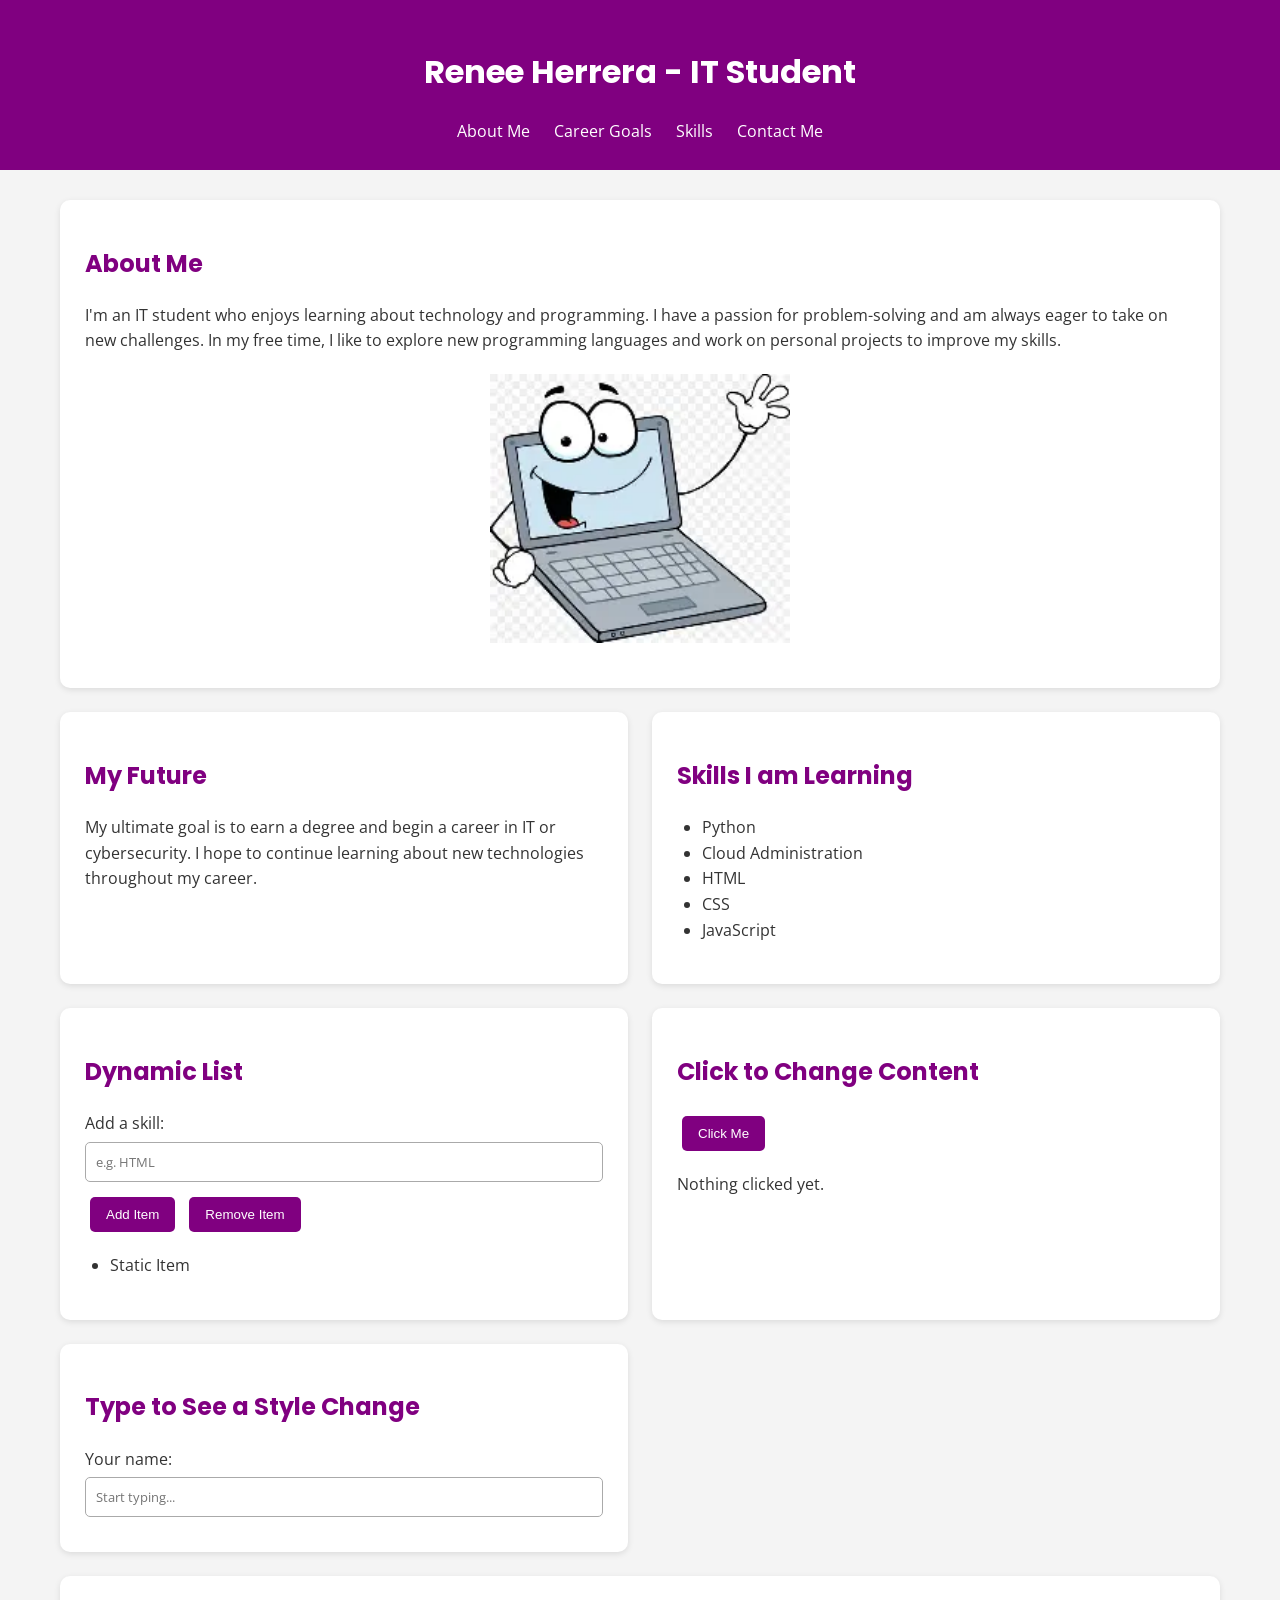
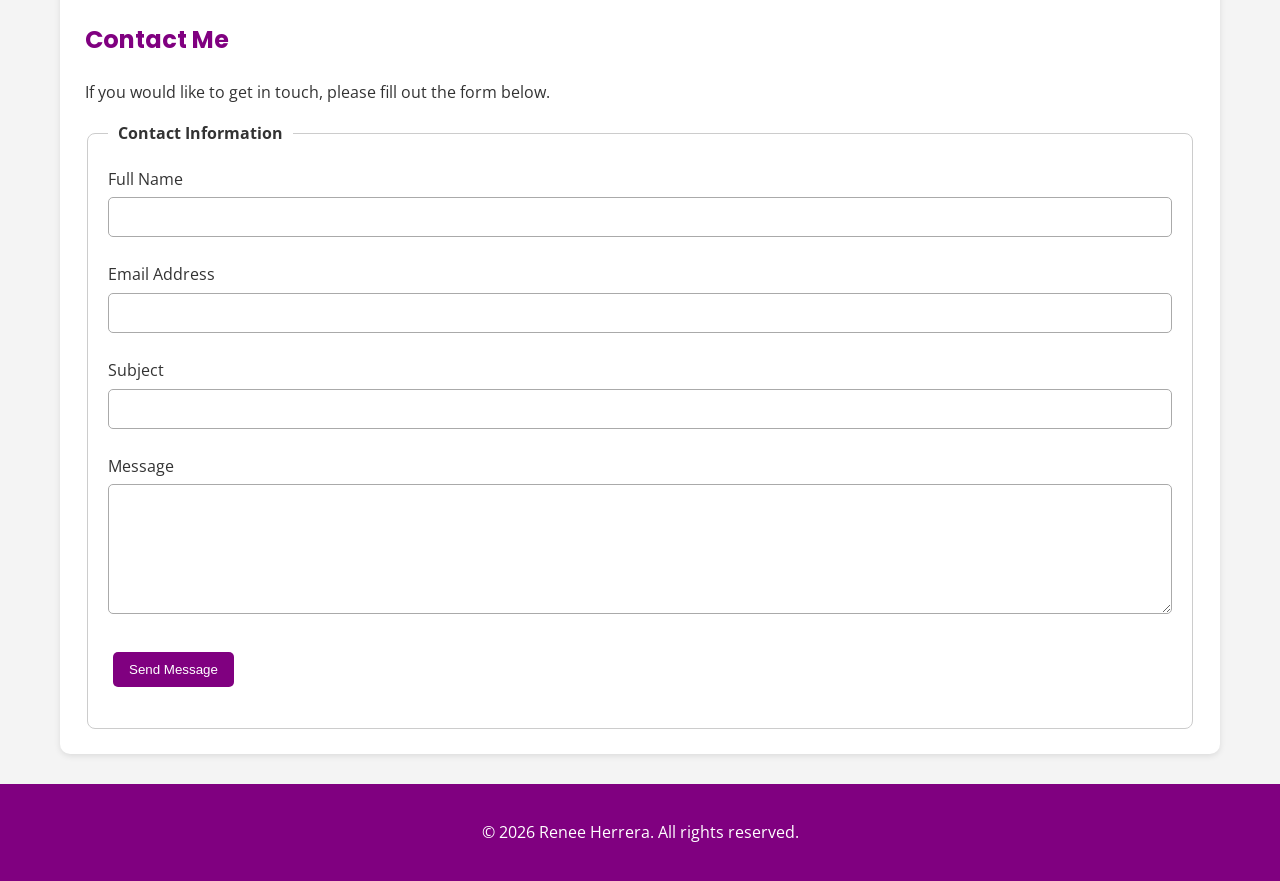
==== index.html @ c719681a "Refactor HTML structure: update section IDs, enhance content organization, and improve accessibility" ====
<!DOCTYPE html>
<html lang="en">

<head>
    <meta charset="UTF-8">
    <meta name="viewport" content="width=device-width, initial-scale=1.0">

    <title>Renee Herrera - IT Student</title>

    
    <link rel="preconnect" href="https://fonts.googleapis.com">
    <link rel="preconnect" href="https://fonts.gstatic.com" crossorigin>
    <link href="https://fonts.googleapis.com/css2?family=Poppins:wght@400;600&family=Open+Sans:wght@400;500&display=swap" rel="stylesheet">

    <!-- CSS -->
    <link rel="stylesheet" href="style.css">
</head>

<body>

    <!-- Header -->
    <header>
        <h1>Renee Herrera - IT Student</h1>

        <nav>
            <ul>
                <li><a href="#about">About Me</a></li>
                <li><a href="#future">Career Goals</a></li>
                <li><a href="#skills">Skills</a></li>
                <li><a href="#contact">Contact Me</a></li>
            </ul>
        </nav>
    </header>


    <!-- Main Content -->
    <main>

        <!-- About Me -->
        <section id="about" class="full-width">
            <h2>About Me</h2>

            <p>
                I'm an IT student who enjoys learning about technology and programming.
                I have a passion for problem-solving and am always eager to take on new
                challenges. In my free time, I like to explore new programming languages
                and work on personal projects to improve my skills.
            </p>

            <img
                src="computer.webp"
                alt="Cartoon computer waving"
                width="300"
                height="200">
        </section>


        <!-- Future / Career Goals -->
        <section id="future">
            <h2>My Future</h2>

            <p>
                My ultimate goal is to earn a degree and begin a career in IT or
                cybersecurity. I hope to continue learning about new technologies
                throughout my career.
            </p>
        </section>


        <!-- Skills -->
        <section id="skills">
            <h2>Skills I am Learning</h2>

            <ul>
                <li>Python</li>
                <li>Cloud Administration</li>
                <li>HTML</li>
                <li>CSS</li>
                <li>JavaScript</li>
            </ul>
        </section>


        <!-- Dynamic List -->
        <section id="dynamic-list">
            <h2>Dynamic List</h2>

            <label for="item-input">Add a skill:</label>

            <input
                type="text"
                id="item-input"
                placeholder="e.g. HTML">

            <button type="button" id="add-item-button">
                Add Item
            </button>

            <button type="button" id="remove-item-button">
                Remove Item
            </button>

            <ul id="item-list">
                <li>Static Item</li>
            </ul>
        </section>


        <!-- Change Content -->
        <section id="interactive-content">
            <h2>Click to Change Content</h2>

            <button type="button" id="click-button">
                Click Me
            </button>

            <p id="message">
                Nothing clicked yet.
            </p>
        </section>


        <!-- Style Change -->
        <section id="style-change">
            <h2>Type to See a Style Change</h2>

            <label for="name-input">Your name:</label>

            <input
                type="text"
                id="name-input"
                placeholder="Start typing...">
        </section>


        <!-- Contact Form -->
        <section id="contact" class="full-width">
            <h2>Contact Me</h2>

            <p>
                If you would like to get in touch, please fill out the form below.
            </p>

            <form id="contact-form" novalidate>

                <fieldset>
                    <legend>Contact Information</legend>

                    <!-- Full Name -->
                    <div class="form-group">
                        <label for="contact-name">
                            Full Name
                        </label>

                        <input
                            type="text"
                            id="contact-name"
                            name="name"
                            autocomplete="name"
                            required
                            aria-describedby="contact-name-error">

                        <p
                            id="contact-name-error"
                            class="error-message">
                        </p>
                    </div>


                    <!-- Email -->
                    <div class="form-group">
                        <label for="contact-email">
                            Email Address
                        </label>

                        <input
                            type="email"
                            id="contact-email"
                            name="email"
                            autocomplete="email"
                            required
                            aria-describedby="contact-email-error">

                        <p
                            id="contact-email-error"
                            class="error-message">
                        </p>
                    </div>


                    <!-- Subject -->
                    <div class="form-group">
                        <label for="subject">
                            Subject
                        </label>

                        <input
                            type="text"
                            id="subject"
                            name="subject"
                            required
                            aria-describedby="subject-error">

                        <p
                            id="subject-error"
                            class="error-message">
                        </p>
                    </div>


                    <!-- Message -->
                    <div class="form-group">
                        <label for="contact-message">
                            Message
                        </label>

                        <textarea
                            id="contact-message"
                            name="message"
                            rows="6"
                            required
                            aria-describedby="contact-message-error"></textarea>

                        <p
                            id="contact-message-error"
                            class="error-message">
                        </p>
                    </div>


                    <!-- Submit -->
                    <button type="submit">
                        Send Message
                    </button>

                    <p
                        id="success-message"
                        class="success-message">
                    </p>

                </fieldset>

            </form>
        </section>
    </main>


    <!-- Footer -->
    <footer>
        <p>
            &copy; 2026 Renee Herrera. All rights reserved.
        </p>
    </footer>


    <!-- JavaScript -->
    <script src="script.js"></script>

</body>
</html>
---- style.css ----
* {
    box-sizing: border-box;
}

body {
    font-family: "Open Sans", Arial, sans-serif;
    background-color: #f4f4f4;
    color: #333;
    margin: 0;
    line-height: 1.6;
}


/* Header */
header {
    background-color: purple;
    color: white;
    padding: 25px;
    text-align: center;
}

header h1 {
    font-family: "Poppins", Arial, sans-serif;
}

nav ul {
    list-style: none;
    padding: 0;
    margin: 0;
}

nav li {
    display: inline-block;
    margin: 0 10px;
}

nav a {
    color: white;
    text-decoration: none;
}

nav a:hover {
    text-decoration: underline;
}


/* TWO-COLUMN LAYOUT */
main {
    display: grid;
    grid-template-columns: 1fr 1fr;
    gap: 24px;
    max-width: 1200px;
    margin: 30px auto;
    padding: 0 20px;
}


/* Sections */
section {
    background-color: white;
    padding: 25px;
    border-radius: 10px;
    box-shadow: 0 2px 6px rgba(0, 0, 0, 0.1);
}

section h2 {
    font-family: "Poppins", Arial, sans-serif;
    color: purple;
}


/* Sections that should use the entire width */
.full-width {
    grid-column: 1 / -1;
}


/* About image */
#about img {
    display: block;
    max-width: 100%;
    height: auto;
    margin: 20px auto;
}


/* Lists */
section ul {
    padding-left: 25px;
}


/* Buttons */
button {
    background-color: purple;
    color: white;
    border: none;
    padding: 10px 16px;
    margin: 5px;
    border-radius: 5px;
    cursor: pointer;
}

button:hover {
    opacity: 0.8;
}


/* Inputs */
input,
textarea {
    width: 100%;
    padding: 10px;
    margin-top: 5px;
    margin-bottom: 10px;
    border: 1px solid #aaa;
    border-radius: 5px;
    font-family: "Open Sans", Arial, sans-serif;
}


/* Dynamic list */
#item-list li {
    margin: 8px 0;
}


/* Contact form */
fieldset {
    border: 1px solid #ccc;
    border-radius: 8px;
    padding: 20px;
}

legend {
    font-weight: bold;
    padding: 0 10px;
}

.form-group {
    margin-bottom: 15px;
}


/* Error messages */
.error-message {
    color: red;
    font-size: 0.9rem;
    margin: 5px 0;
}


/* Success message */
.success-message {
    color: green;
    font-weight: bold;
}



/* Footer */
footer {
    background-color: purple;
    color: white;
    text-align: center;
    padding: 20px;
    margin-top: 30px;
}


/* TABLET AND PHONE */
@media (max-width: 768px) {
    main {
        grid-template-columns: 1fr;
    }

    .full-width {
        grid-column: auto;
    }

    nav li {
        display: block;
        margin: 8px 0;
    }
}


/* SMALL PHONE */
@media (max-width: 480px) {
    main {
        padding: 0 10px;
        gap: 15px;
    }

    section {
        padding: 18px;
    }

    header {
        padding: 20px 10px;
    }

    
}.valid-input1 {
    border-color: #05b546;
    background-color: #3cda6c;
}
.valid-input2 {
  border-color: #2137b6;
  background-color: #2137b6;
}

.valid-input3 {
  border-color: #c55b15;
  background-color: #c55b15;
}
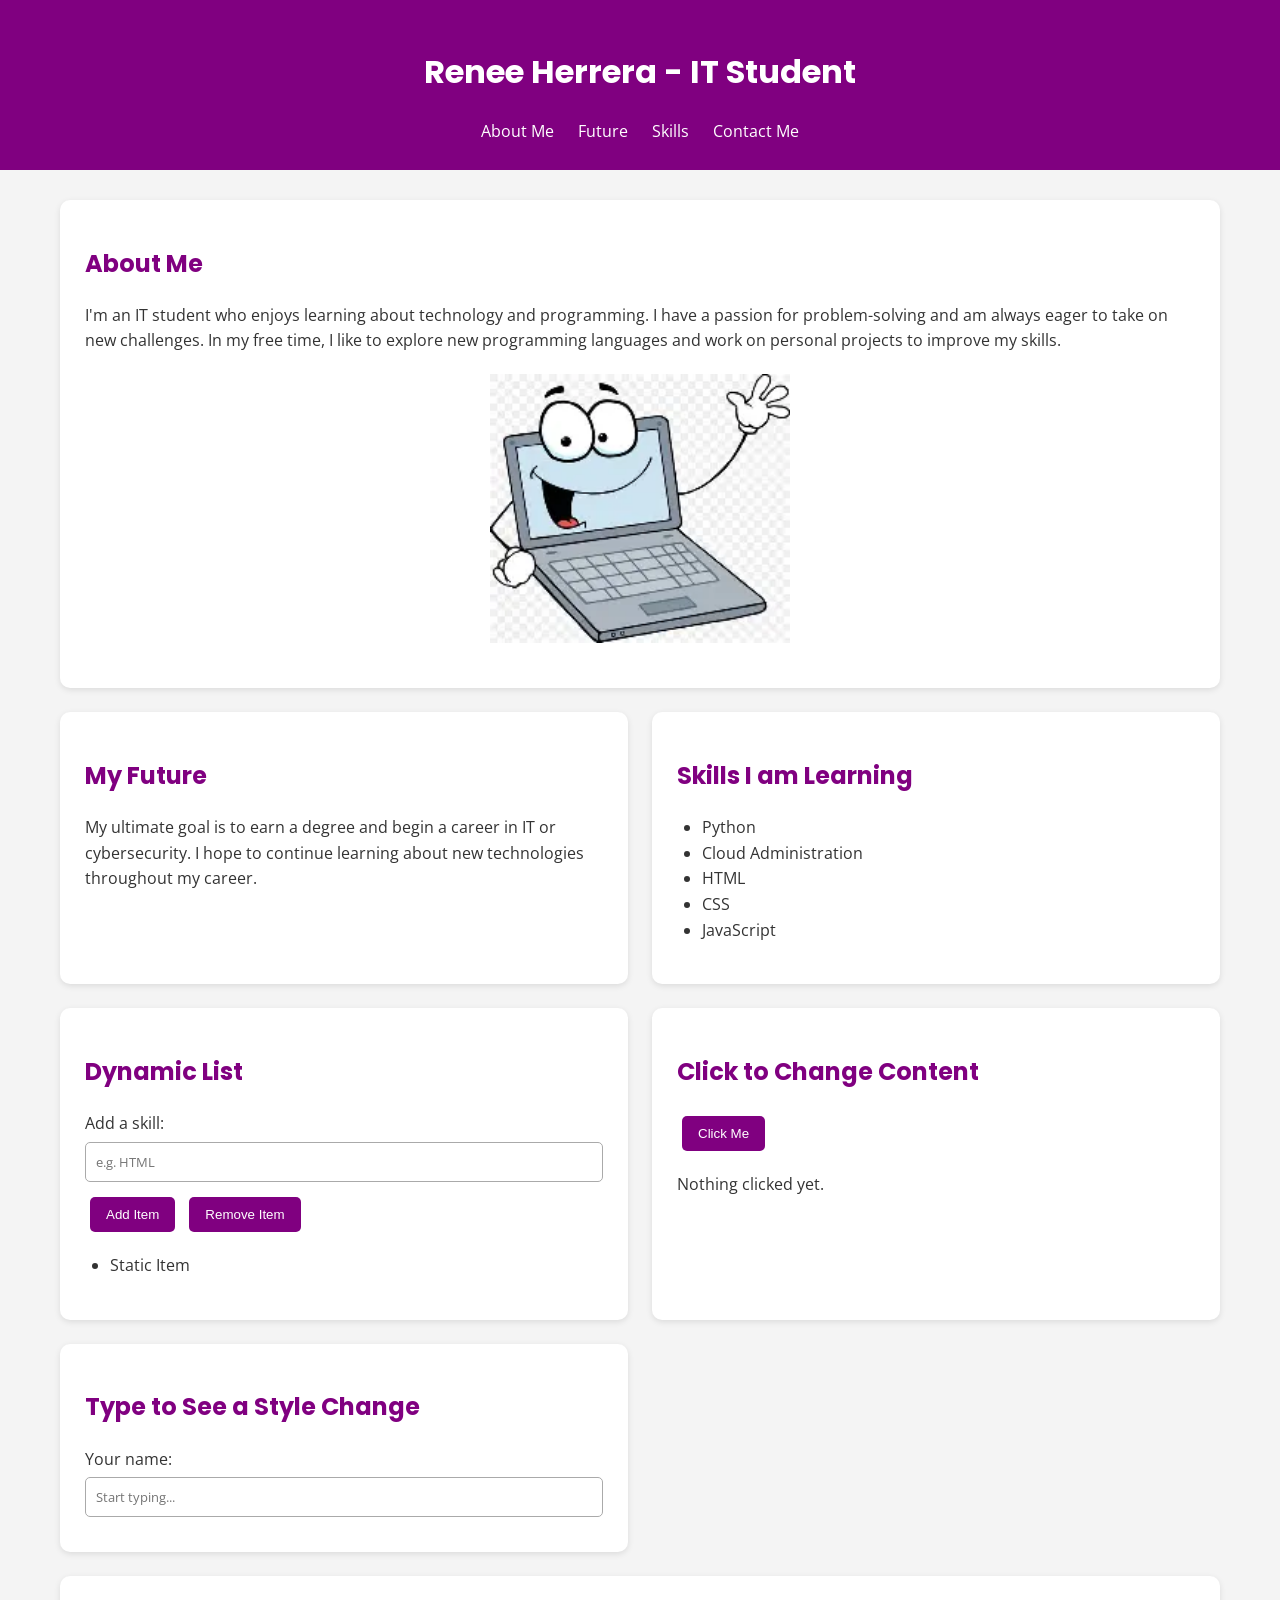
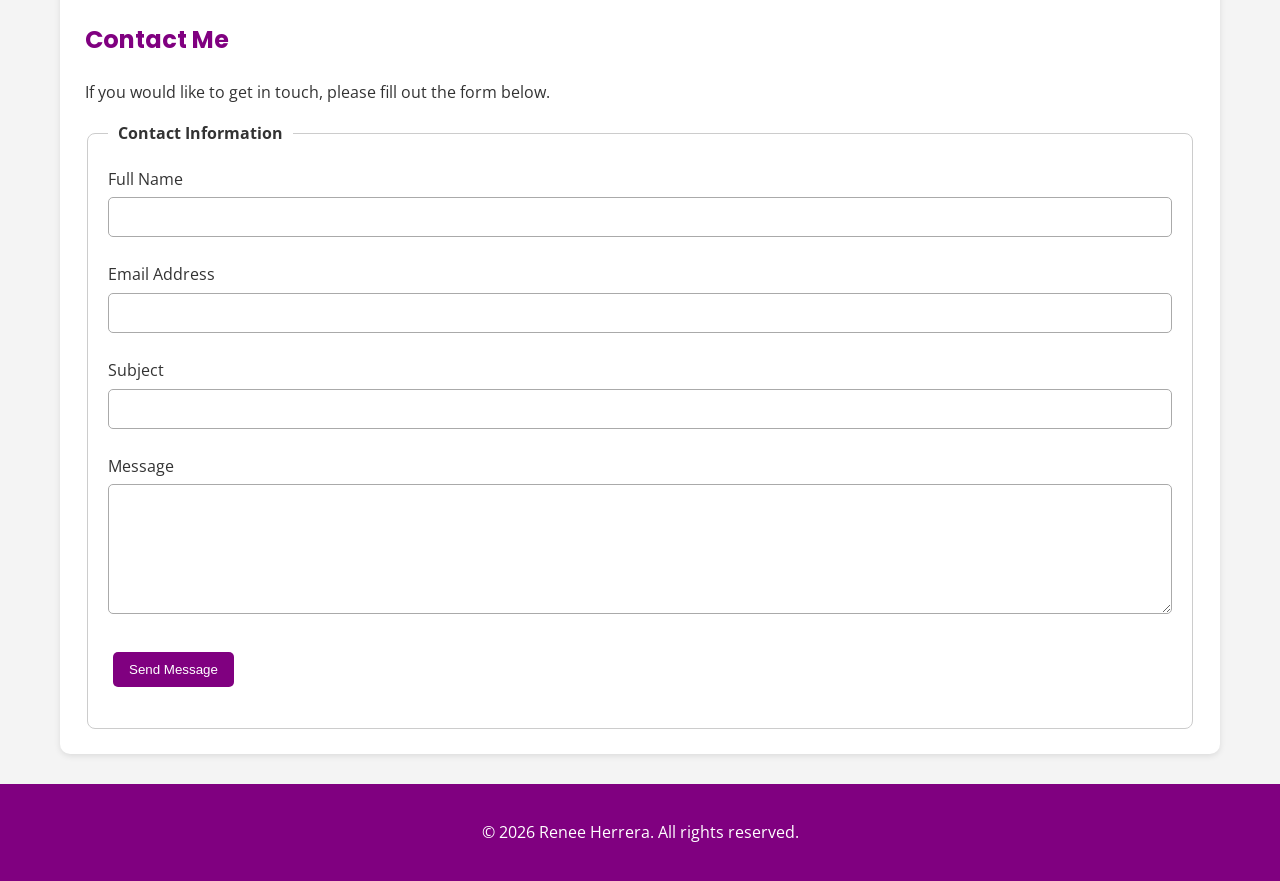
==== commit 46294fff: "Refactor navigation and section comments: update 'Career Goals' to 'Future' for consistency" ====
--- a/index.html
+++ b/index.html
@@ -25,7 +25,7 @@
         <nav>
             <ul>
                 <li><a href="#about">About Me</a></li>
-                <li><a href="#future">Career Goals</a></li>
+                <li><a href="#future">Future</a></li>
                 <li><a href="#skills">Skills</a></li>
                 <li><a href="#contact">Contact Me</a></li>
             </ul>
@@ -55,7 +55,7 @@
         </section>
 
 
-        <!-- Future / Career Goals -->
+        <!-- Future  -->
         <section id="future">
             <h2>My Future</h2>
 
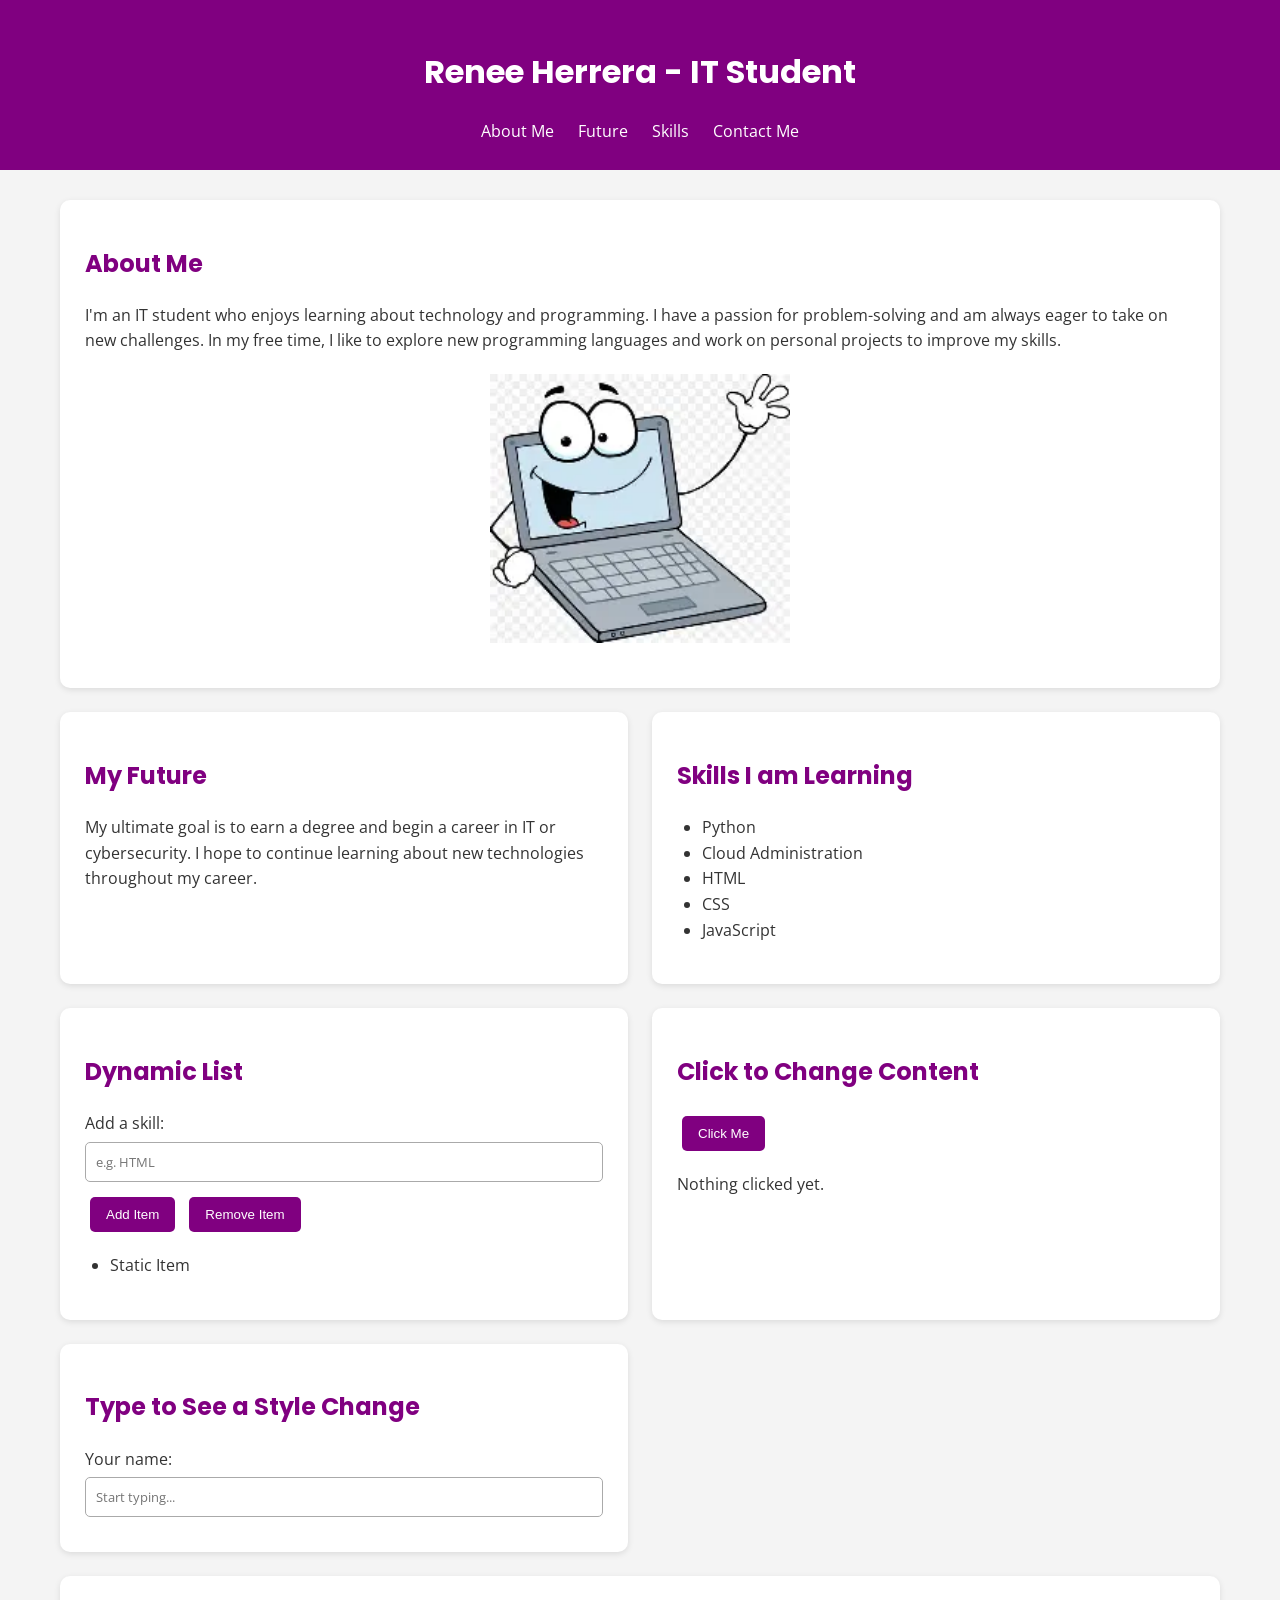
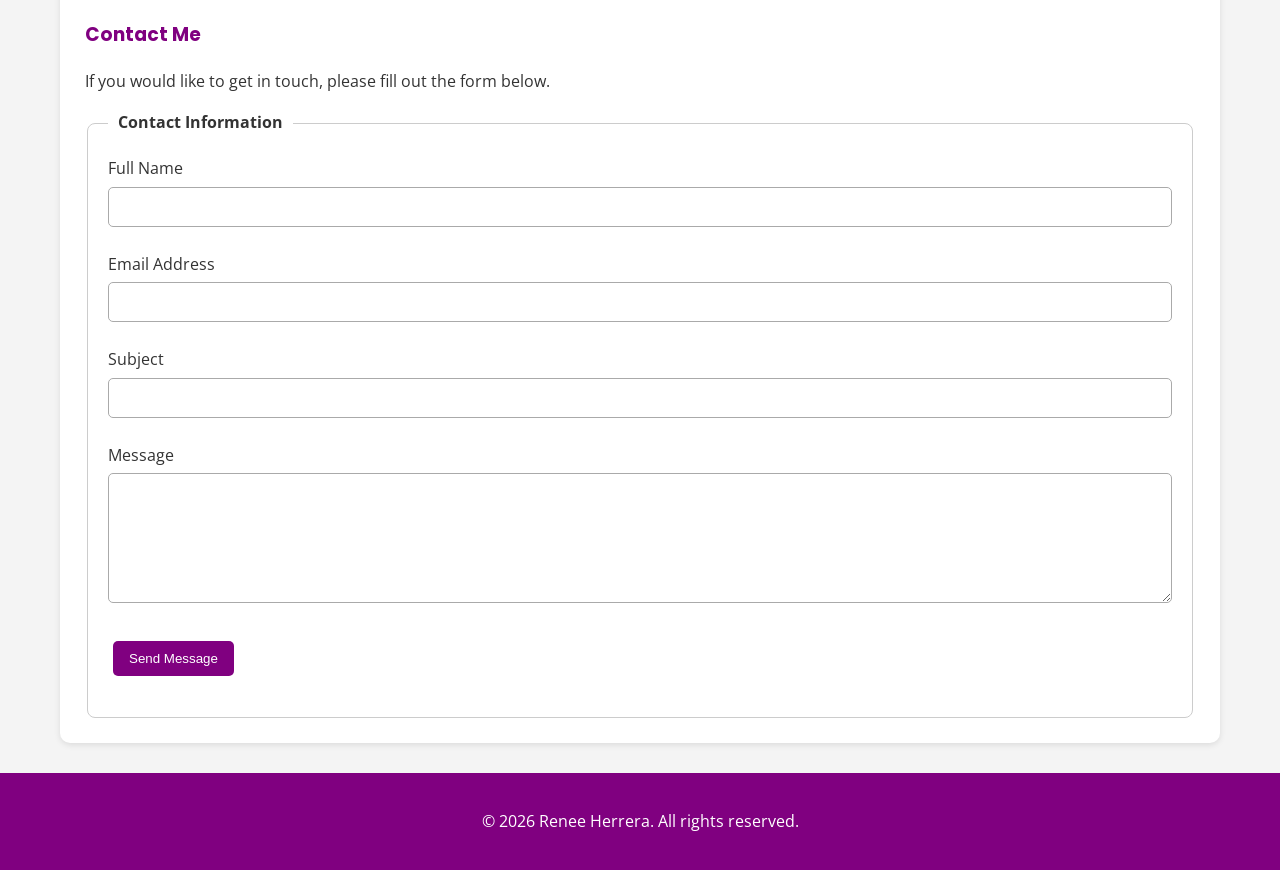
==== commit bdf55484: "Refactor contact form section: change heading from h2 to h3 and add styling for h3 elements" ====
--- a/index.html
+++ b/index.html
@@ -135,7 +135,7 @@
 
         <!-- Contact Form -->
         <section id="contact" class="full-width">
-            <h2>Contact Me</h2>
+            <h3>Contact Me</h3>
 
             <p>
                 If you would like to get in touch, please fill out the form below.
--- a/style.css
+++ b/style.css
@@ -68,6 +68,15 @@
     font-family: "Poppins", Arial, sans-serif;
     color: purple;
 }
+
+
+
+
+section h3 {
+    font-family: "Poppins", Arial, sans-serif;
+    color: purple;
+}
+
 
 
 /* Sections that should use the entire width */
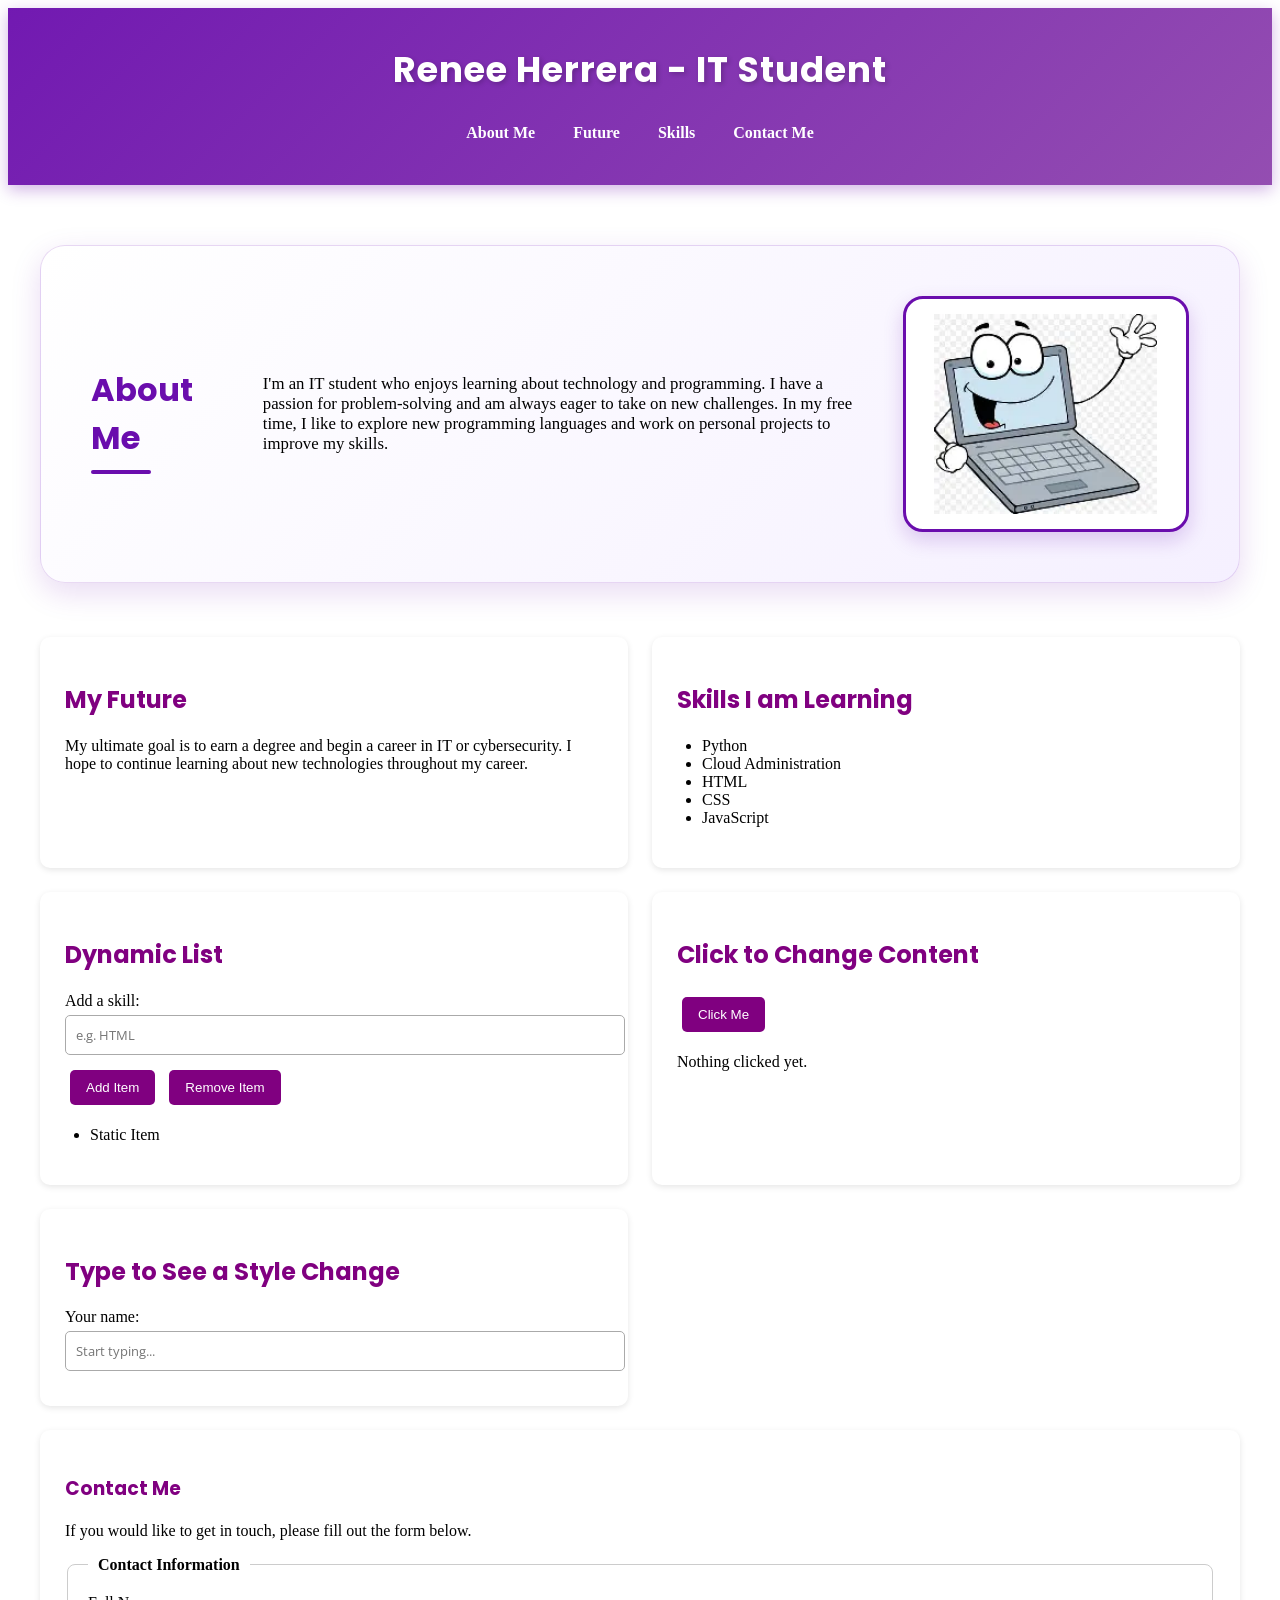
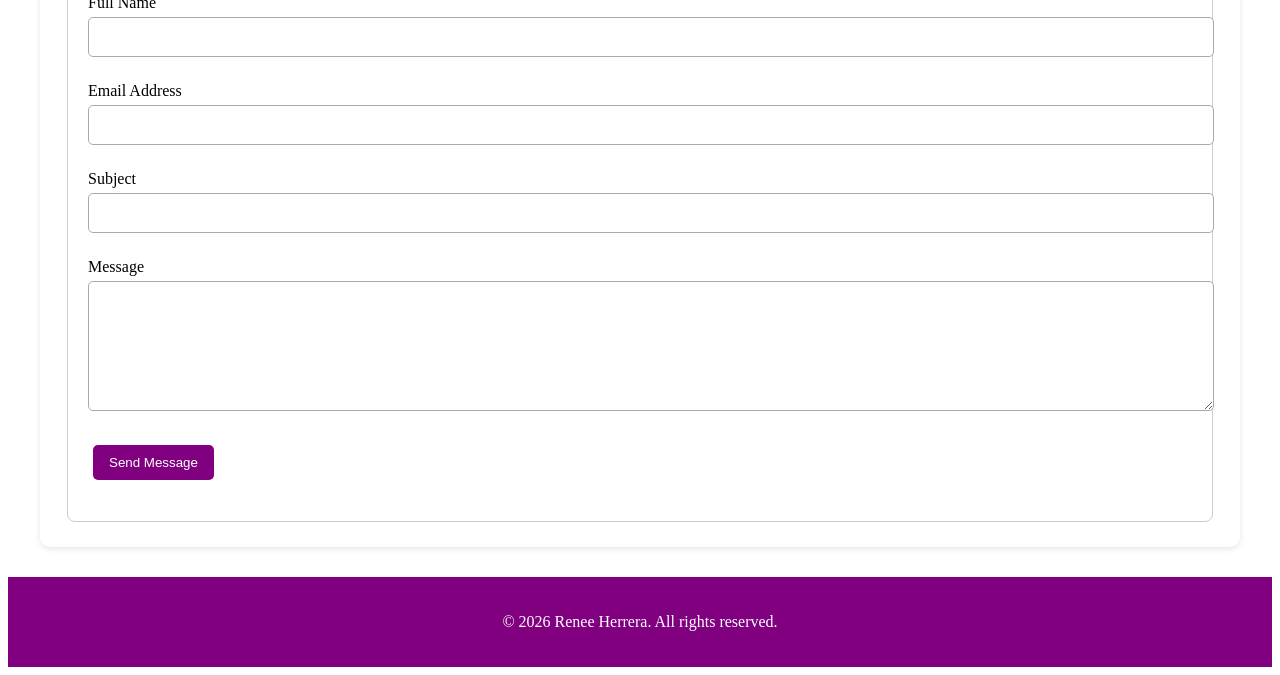
==== commit b7e538f9: "Refactor header and navigation styles: enhance header background with gradient, update padding, and " ====
--- a/index.html
+++ b/index.html
@@ -11,8 +11,6 @@
     <link rel="preconnect" href="https://fonts.googleapis.com">
     <link rel="preconnect" href="https://fonts.gstatic.com" crossorigin>
     <link href="https://fonts.googleapis.com/css2?family=Poppins:wght@400;600&family=Open+Sans:wght@400;500&display=swap" rel="stylesheet">
-
-    <!-- CSS -->
     <link rel="stylesheet" href="style.css">
 </head>
 
--- a/style.css
+++ b/style.css
@@ -1,48 +1,66 @@
-
-* {
-    box-sizing: border-box;
-}
-
-body {
-    font-family: "Open Sans", Arial, sans-serif;
-    background-color: #f4f4f4;
-    color: #333;
-    margin: 0;
-    line-height: 1.6;
-}
-
-
 /* Header */
 header {
-    background-color: purple;
+    background:
+        linear-gradient(135deg, rgba(106, 13, 173, 0.95), rgba(142, 68, 173, 0.95)),
+        repeating-linear-gradient(
+            45deg,
+            transparent,
+            transparent 10px,
+            rgba(255, 255, 255, 0.05) 10px,
+            rgba(255, 255, 255, 0.05) 11px
+        );
+
     color: white;
-    padding: 25px;
+    padding: 35px 20px;
     text-align: center;
-}
-
+
+    box-shadow: 0 5px 15px rgba(106, 13, 173, 0.3);
+}
+
+/* Header Title */
 header h1 {
     font-family: "Poppins", Arial, sans-serif;
-}
-
+    font-size: 2.2rem;
+    margin: 0 0 20px;
+    letter-spacing: 1px;
+    text-shadow: 2px 2px 5px rgba(0, 0, 0, 0.2);
+}
+
+/* Navigation */
 nav ul {
     list-style: none;
     padding: 0;
     margin: 0;
+    display: flex;
+    justify-content: center;
+    gap: 10px;
+    flex-wrap: wrap;
 }
 
 nav li {
+    margin: 0;
+}
+
+nav a {
     display: inline-block;
-    margin: 0 10px;
-}
-
-nav a {
     color: white;
     text-decoration: none;
-}
-
+    font-weight: 600;
+    padding: 8px 14px;
+    border-radius: 20px;
+
+    transition:
+        background-color 0.3s ease,
+        transform 0.3s ease;
+}
+
+/* Navigation Hover */
 nav a:hover {
-    text-decoration: underline;
-}
+    background-color: rgba(255, 255, 255, 0.2);
+    transform: translateY(-2px);
+}
+
+
 
 
 /* TWO-COLUMN LAYOUT */
@@ -56,6 +74,117 @@
 }
 
 
+/* About Me Section */
+#about {
+    display: flex;
+    align-items: center;
+    justify-content: space-between;
+    gap: 40px;
+    background-color: #f5f0ff;
+    padding: 50px;
+    margin: 30px auto;
+    border-radius: 20px;
+    max-width: 1100px;
+    box-shadow: 0 4px 12px rgba(0, 0, 0, 0.1);
+}
+
+
+#about h2 {
+    color: #6a0dad;
+    text-align: left;
+    margin-bottom: 15px;
+    font-size: 2rem;
+}
+
+#about h2::after {
+    content: "";
+    display: block;
+    width: 60px;
+    height: 4px;
+    background-color: #6a0dad;
+    border-radius: 10px;
+    margin-top: 8px;
+}
+
+
+#about p {
+    max-width: 600px;
+    font-size: 1.05rem;
+}
+
+
+
+#about img {
+    width: 300px;
+    height: 200px;
+    object-fit: contain;
+    background-color: white;
+    padding: 15px;
+    border-radius: 20px;
+    border: 3px solid #6a0dad;
+    box-shadow: 0 8px 20px rgba(106, 13, 173, 0.2);
+    transition: transform 0.3s ease, box-shadow 0.3s ease;
+}
+
+
+
+#about {
+    display: flex;
+    align-items: center;
+    justify-content: space-between;
+    gap: 40px;
+
+    background: linear-gradient(135deg, #ffffff, #f5f0ff);
+
+    padding: 50px;
+    margin: 30px auto;
+
+    border-radius: 25px;
+    border: 1px solid rgba(106, 13, 173, 0.15);
+
+    max-width: 1100px;
+
+    box-shadow: 0 10px 30px rgba(106, 13, 173, 0.15);
+
+    transition: transform 0.3s ease, box-shadow 0.3s ease;
+}
+
+
+
+#about:hover {
+    transform: translateY(-3px);
+    box-shadow: 0 15px 35px rgba(106, 13, 173, 0.2);
+}
+
+
+
+
+
+
+
+/* Mobile */
+@media (max-width: 768px) {
+    #about {
+        flex-direction: column;
+        text-align: center;
+        padding: 30px 20px;
+    }
+
+    #about h2 {
+        text-align: center;
+    }
+
+    #about img {
+        width: 250px;
+        height: auto;
+    }
+}
+
+
+
+
+
+
 /* Sections */
 section {
     background-color: white;
@@ -84,14 +213,6 @@
     grid-column: 1 / -1;
 }
 
-
-/* About image */
-#about img {
-    display: block;
-    max-width: 100%;
-    height: auto;
-    margin: 20px auto;
-}
 
 
 /* Lists */
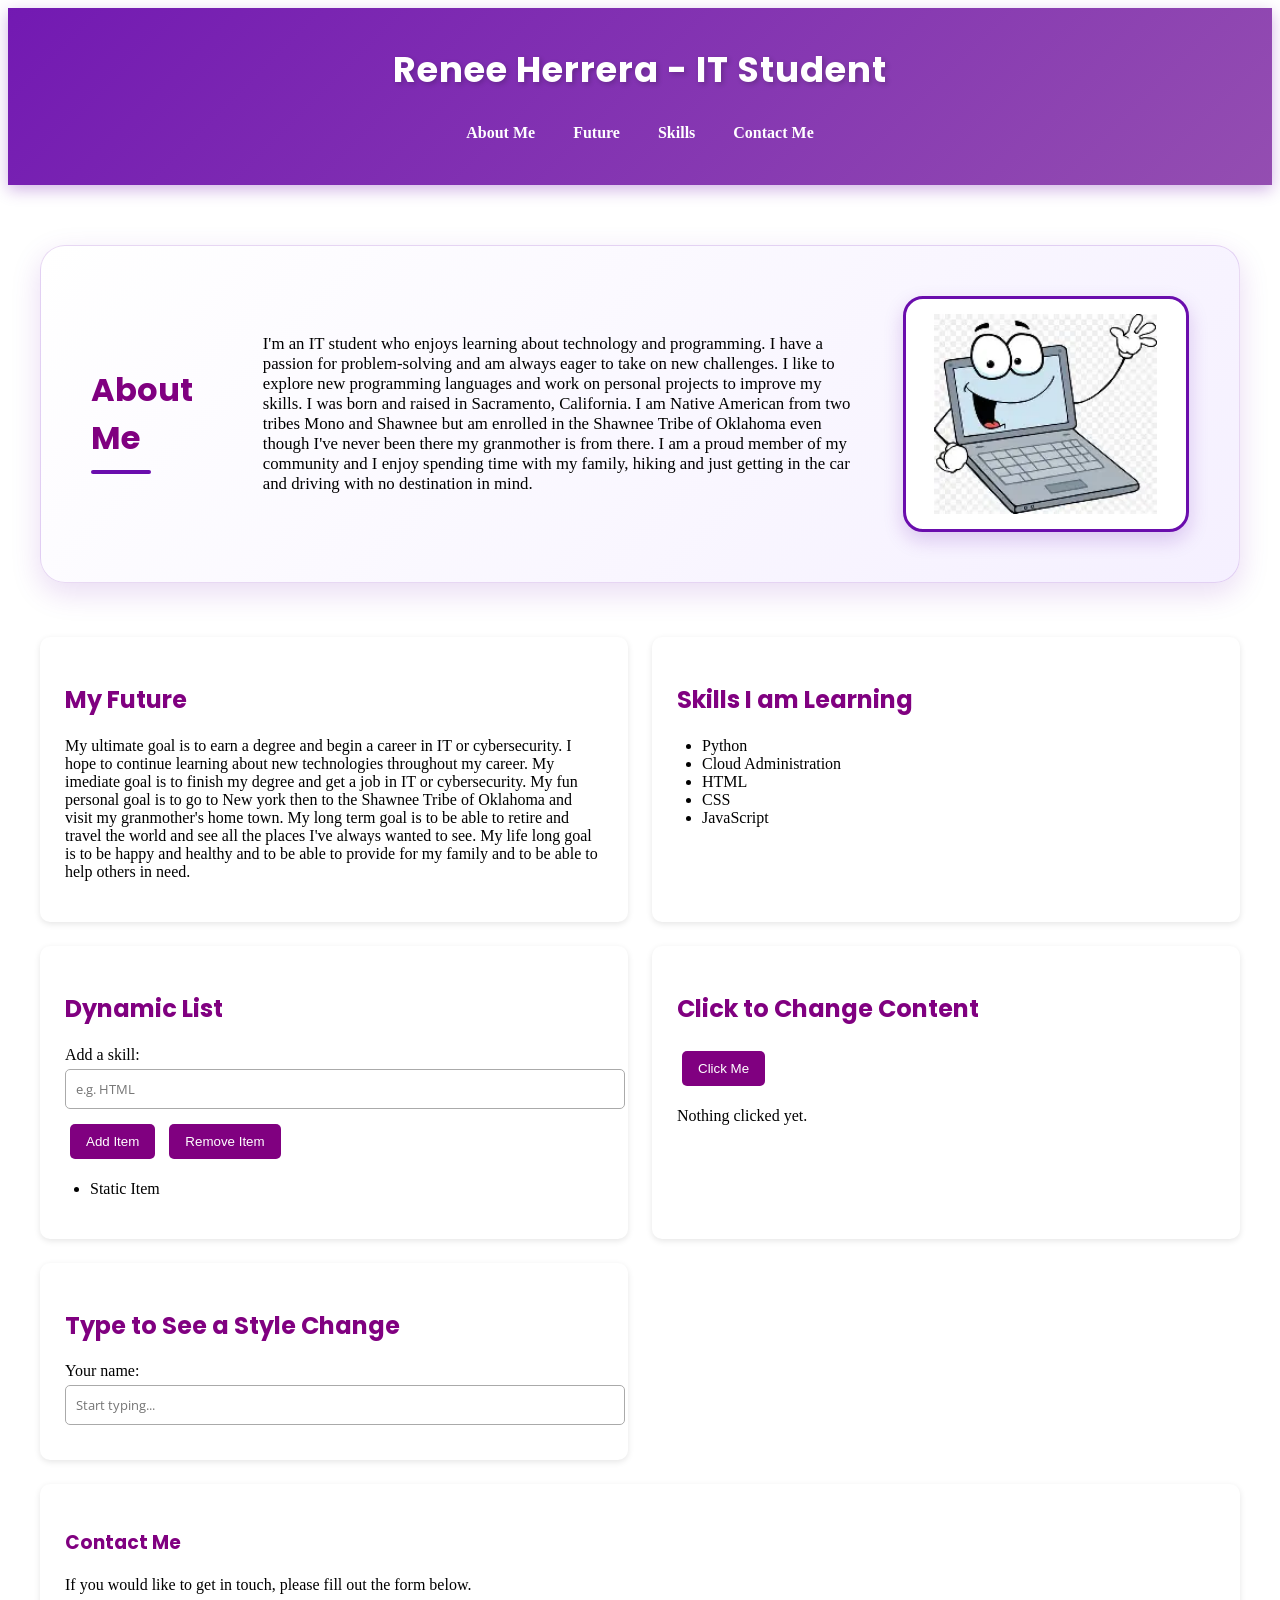
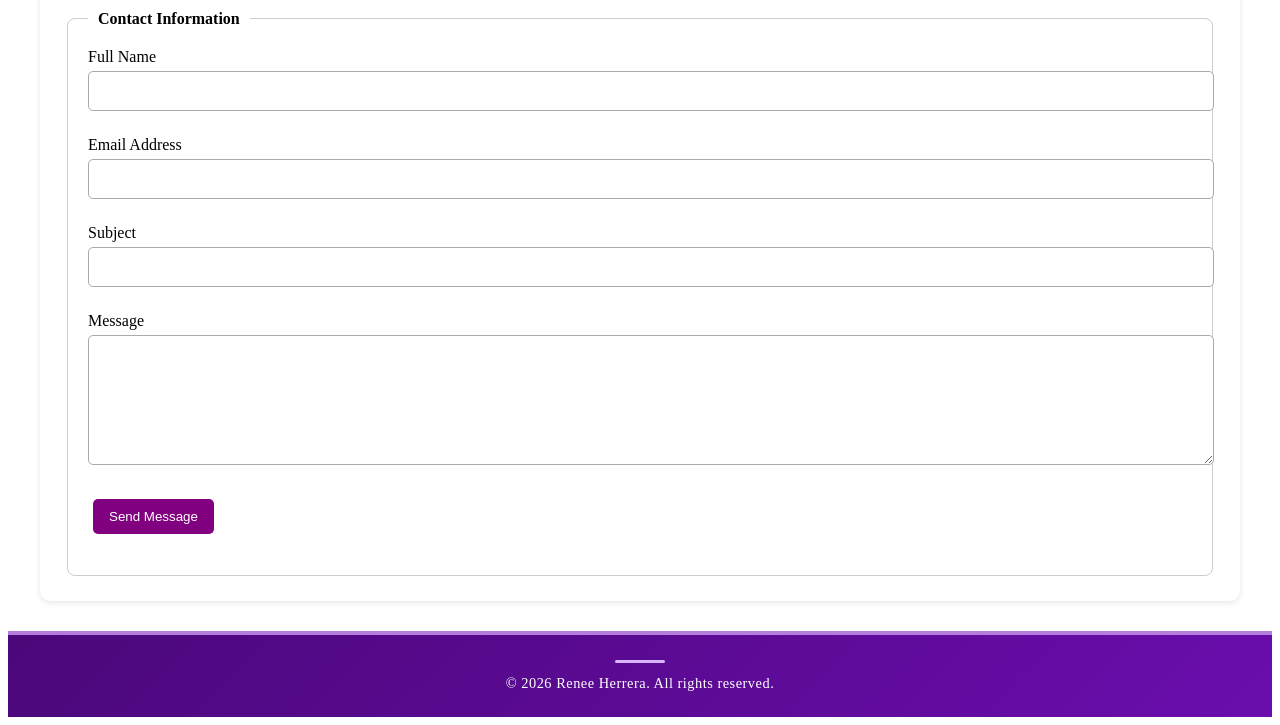
==== commit 4ffcd31d: "Enhance About Me and Future sections: add personal background, immediate and long-term goals for imp" ====
--- a/index.html
+++ b/index.html
@@ -41,8 +41,14 @@
             <p>
                 I'm an IT student who enjoys learning about technology and programming.
                 I have a passion for problem-solving and am always eager to take on new
-                challenges. In my free time, I like to explore new programming languages
+                challenges. I like to explore new programming languages
                 and work on personal projects to improve my skills.
+                I was born and raised in Sacramento, California.
+                 I am Native American from two tribes Mono and Shawnee but am enrolled
+                  in the Shawnee Tribe of Oklahoma even though I've never been there my granmother is from there. 
+                  I am a proud member of my community and I enjoy spending time with my family, 
+                  hiking and just getting in the car and driving with no destination in mind.
+        
             </p>
 
             <img
@@ -58,9 +64,14 @@
             <h2>My Future</h2>
 
             <p>
+
                 My ultimate goal is to earn a degree and begin a career in IT or
                 cybersecurity. I hope to continue learning about new technologies
                 throughout my career.
+                My imediate goal is to finish my degree and get a job in IT or cybersecurity.
+                My fun personal goal is to go to New york then to the Shawnee Tribe of Oklahoma and visit my granmother's home town.
+                My long term goal is to be able to retire and travel the world and see all the places I've always wanted to see.
+                My life long goal is to be happy and healthy and to be able to provide for my family and to be able to help others in need.
             </p>
         </section>
 
--- a/style.css
+++ b/style.css
@@ -1,7 +1,7 @@
 /* Header */
 header {
     background:
-        linear-gradient(135deg, rgba(106, 13, 173, 0.95), rgba(142, 68, 173, 0.95)),
+        linear-gradient(135deg, rgba(107, 13, 174, 0.95), rgba(142, 68, 173, 0.95)),
         repeating-linear-gradient(
             45deg,
             transparent,
@@ -90,7 +90,7 @@
 
 
 #about h2 {
-    color: #6a0dad;
+    color: rgb (107, 13, 174);
     text-align: left;
     margin-bottom: 15px;
     font-size: 2rem;
@@ -157,26 +157,22 @@
 }
 
 
-
-
-
-
-
-/* Mobile */
 @media (max-width: 768px) {
-    #about {
+    main {
+        grid-template-columns: 1fr;
+    }
+
+    .full-width {
+        grid-column: auto;
+    }
+
+    nav ul {
         flex-direction: column;
-        text-align: center;
-        padding: 30px 20px;
-    }
-
-    #about h2 {
-        text-align: center;
-    }
-
-    #about img {
-        width: 250px;
-        height: auto;
+        align-items: center;
+    }
+
+    nav li {
+        margin: 4px 0;
     }
 }
 
@@ -287,16 +283,32 @@
     font-weight: bold;
 }
 
-
-
-/* Footer */
 footer {
-    background-color: purple;
+    background: linear-gradient(135deg, #4b087a, #6a0dad);
     color: white;
     text-align: center;
-    padding: 20px;
+    padding: 25px 20px;
     margin-top: 30px;
-}
+    border-top: 4px solid #b57edc;
+}
+
+footer p {
+    margin: 0;
+    font-size: 0.9rem;
+    letter-spacing: 0.5px;
+}
+
+footer p::before {
+    content: "";
+    display: block;
+    width: 50px;
+    height: 3px;
+    background-color: #d8b4f8;
+    margin: 0 auto 12px;
+    border-radius: 10px;
+}
+
+
 
 
 /* TABLET AND PHONE */
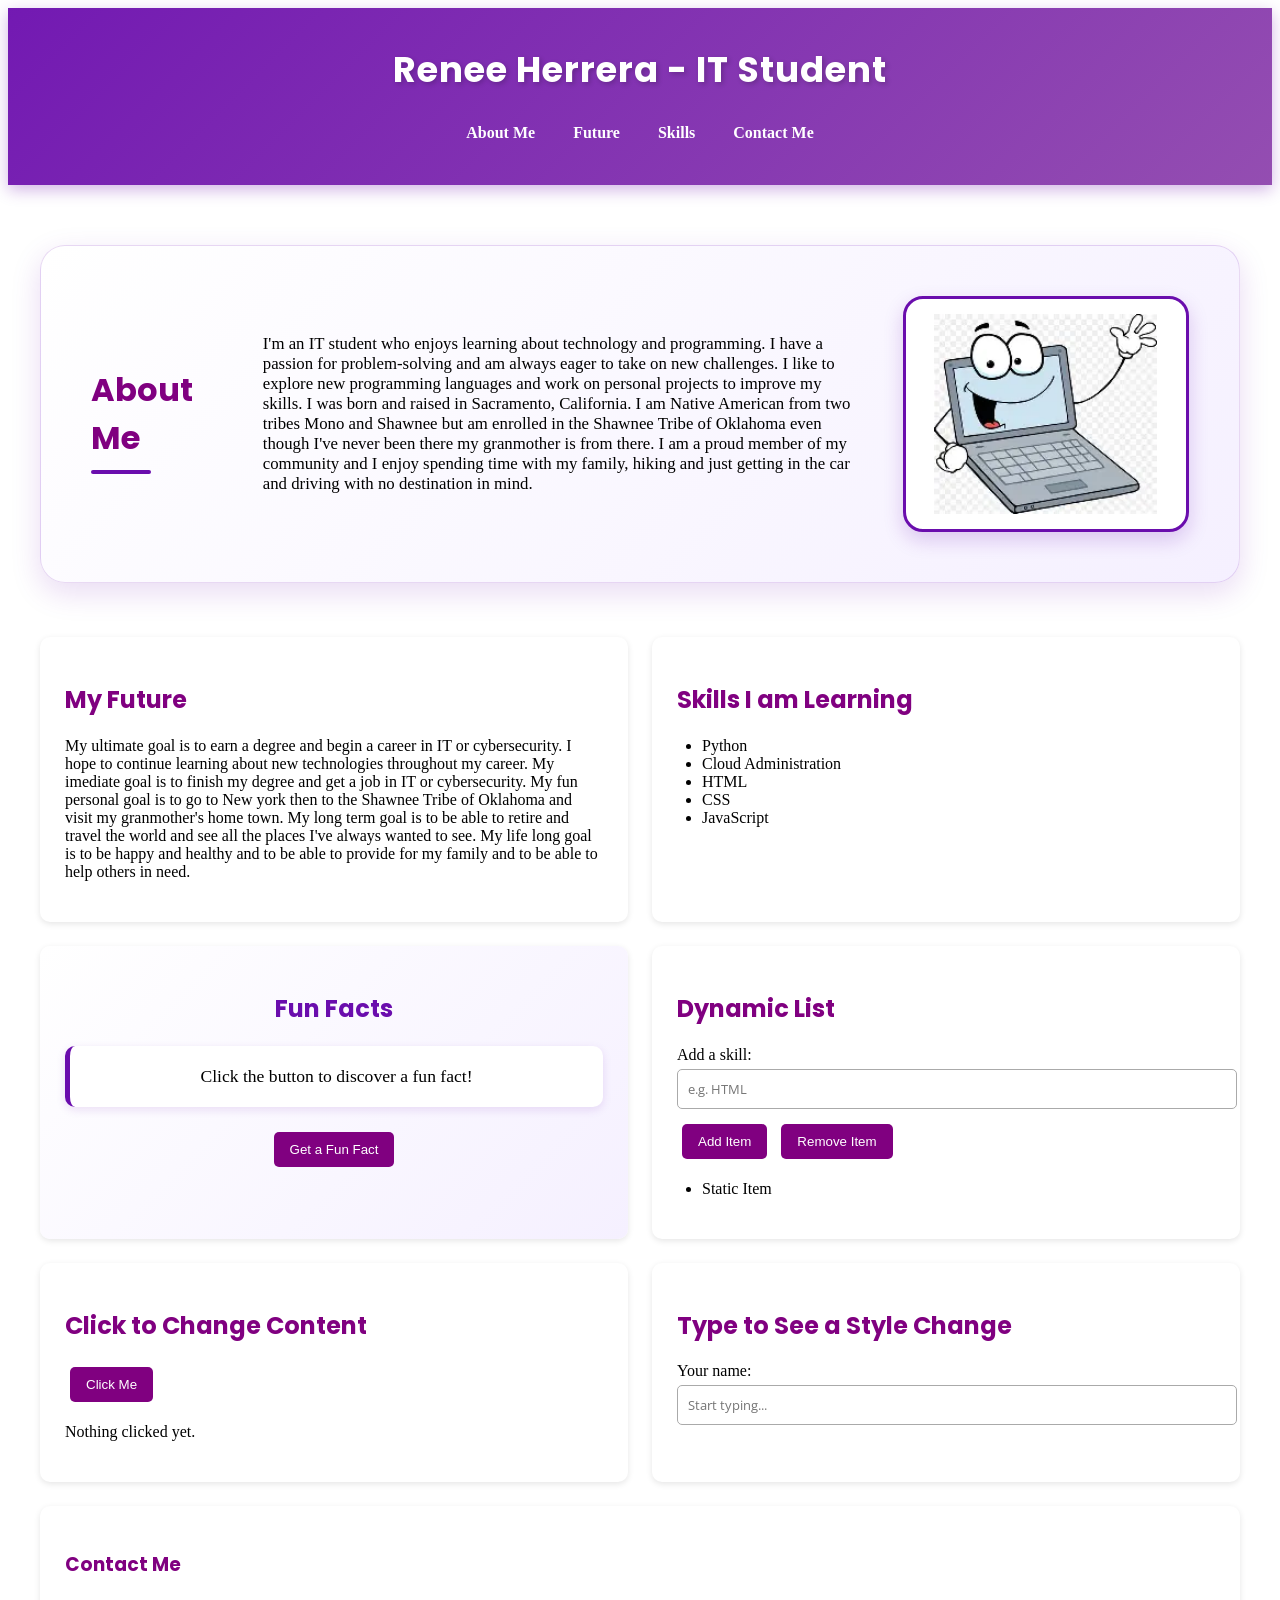
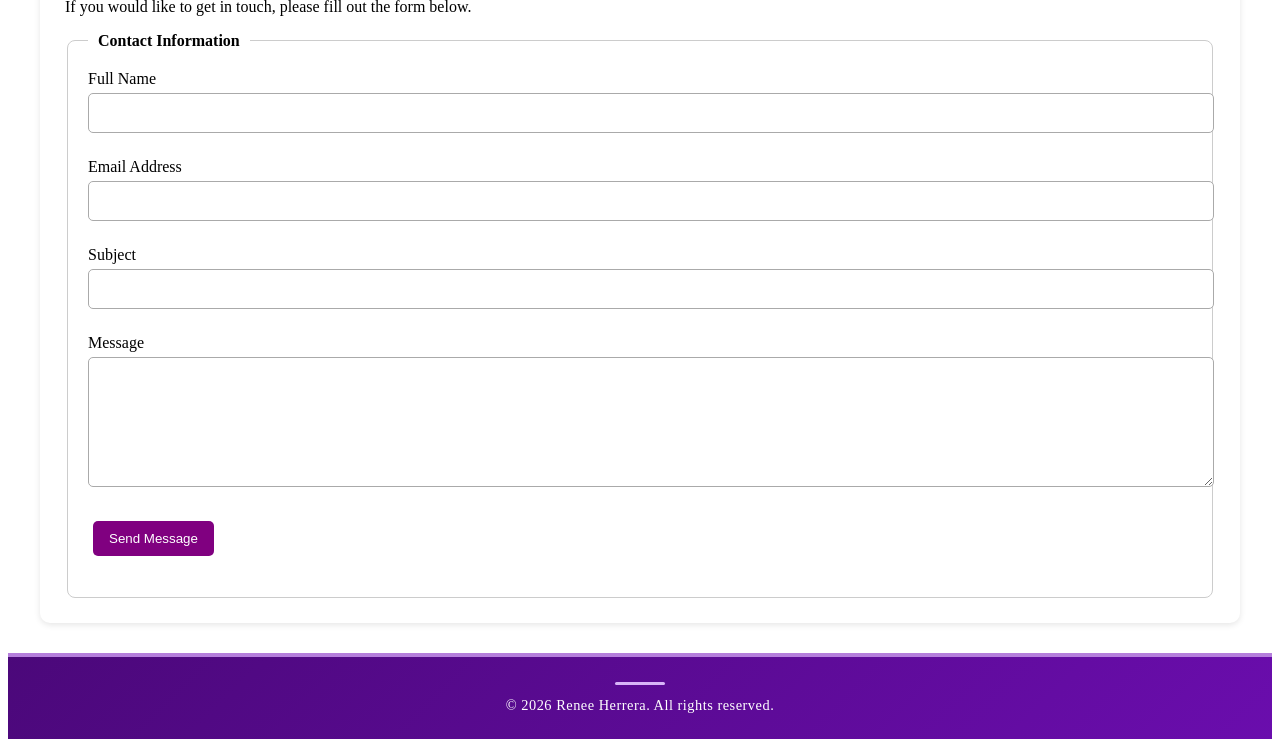
==== commit 81d07223: "Add Fun Facts section with API integration for dynamic content" ====
--- a/index.html
+++ b/index.html
@@ -89,6 +89,20 @@
             </ul>
         </section>
 
+<!-- Fun Facts API -->
+<section id="fun-facts">
+    <h2>Fun Facts</h2>
+
+    <p id="fact-text">
+        Click the button to discover a fun fact!
+    </p>
+
+    <button type="button" id="fact-button">
+        Get a Fun Fact
+    </button>
+</section>
+
+
 
         <!-- Dynamic List -->
         <section id="dynamic-list">
--- a/style.css
+++ b/style.css
@@ -177,6 +177,26 @@
 }
 
 
+/* Fun Facts */
+#fun-facts {
+    text-align: center;
+    background: linear-gradient(135deg, #ffffff, #f5f0ff);
+}
+
+#fun-facts h2 {
+    color: #6a0dad;
+}
+
+#fact-text {
+    font-size: 1.1rem;
+    max-width: 700px;
+    margin: 20px auto;
+    padding: 20px;
+    background-color: white;
+    border-left: 5px solid #6a0dad;
+    border-radius: 10px;
+    box-shadow: 0 3px 10px rgba(106, 13, 173, 0.12);
+}
 
 
 
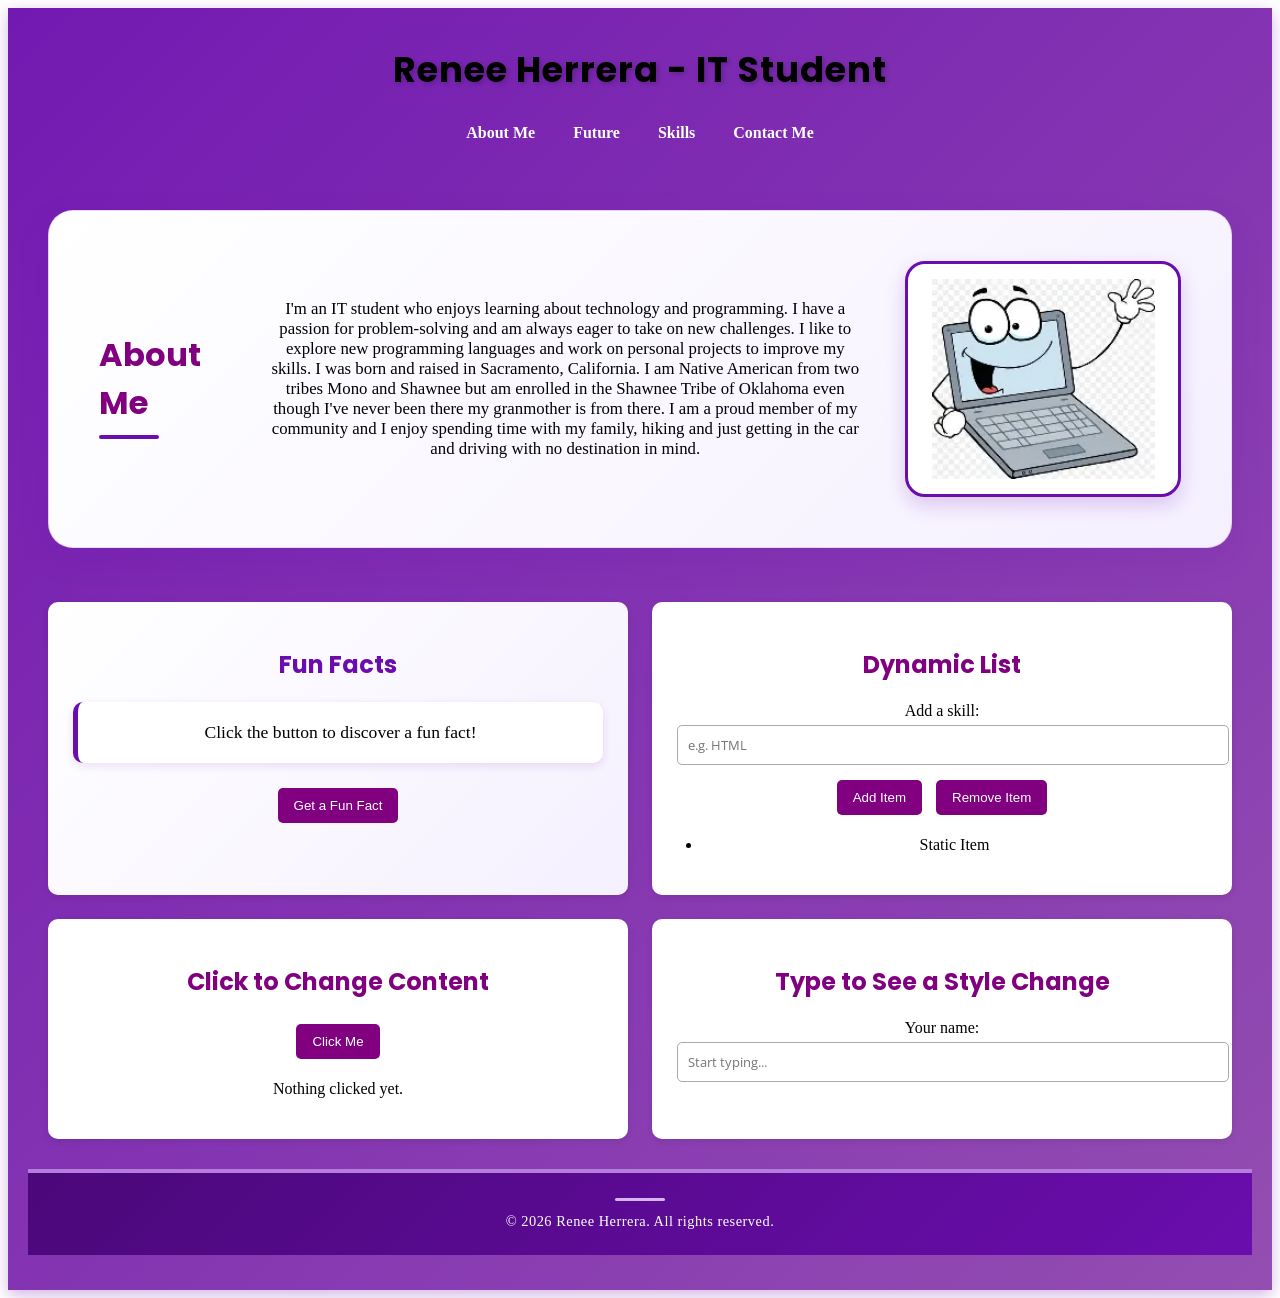
==== commit 81cdd710: "Replace contactme.html with contact.html for improved file naming consistency" ====
--- a/index.html
+++ b/index.html
@@ -20,16 +20,14 @@
     <header>
         <h1>Renee Herrera - IT Student</h1>
 
-        <nav>
-            <ul>
-                <li><a href="#about">About Me</a></li>
-                <li><a href="#future">Future</a></li>
-                <li><a href="#skills">Skills</a></li>
-                <li><a href="#contact">Contact Me</a></li>
-            </ul>
-        </nav>
-    </header>
-
+   <nav>
+    <ul>
+        <li><a href="index.html">About Me</a></li>
+        <li><a href="future.html">Future</a></li>
+        <li><a href="skills.html">Skills</a></li>
+        <li><a href="contact.html">Contact Me</a></li>
+    </ul>
+</nav>
 
     <!-- Main Content -->
     <main>
@@ -59,35 +57,6 @@
         </section>
 
 
-        <!-- Future  -->
-        <section id="future">
-            <h2>My Future</h2>
-
-            <p>
-
-                My ultimate goal is to earn a degree and begin a career in IT or
-                cybersecurity. I hope to continue learning about new technologies
-                throughout my career.
-                My imediate goal is to finish my degree and get a job in IT or cybersecurity.
-                My fun personal goal is to go to New york then to the Shawnee Tribe of Oklahoma and visit my granmother's home town.
-                My long term goal is to be able to retire and travel the world and see all the places I've always wanted to see.
-                My life long goal is to be happy and healthy and to be able to provide for my family and to be able to help others in need.
-            </p>
-        </section>
-
-
-        <!-- Skills -->
-        <section id="skills">
-            <h2>Skills I am Learning</h2>
-
-            <ul>
-                <li>Python</li>
-                <li>Cloud Administration</li>
-                <li>HTML</li>
-                <li>CSS</li>
-                <li>JavaScript</li>
-            </ul>
-        </section>
 
 <!-- Fun Facts API -->
 <section id="fun-facts">
@@ -156,110 +125,7 @@
         </section>
 
 
-        <!-- Contact Form -->
-        <section id="contact" class="full-width">
-            <h3>Contact Me</h3>
-
-            <p>
-                If you would like to get in touch, please fill out the form below.
-            </p>
-
-            <form id="contact-form" novalidate>
-
-                <fieldset>
-                    <legend>Contact Information</legend>
-
-                    <!-- Full Name -->
-                    <div class="form-group">
-                        <label for="contact-name">
-                            Full Name
-                        </label>
-
-                        <input
-                            type="text"
-                            id="contact-name"
-                            name="name"
-                            autocomplete="name"
-                            required
-                            aria-describedby="contact-name-error">
-
-                        <p
-                            id="contact-name-error"
-                            class="error-message">
-                        </p>
-                    </div>
-
-
-                    <!-- Email -->
-                    <div class="form-group">
-                        <label for="contact-email">
-                            Email Address
-                        </label>
-
-                        <input
-                            type="email"
-                            id="contact-email"
-                            name="email"
-                            autocomplete="email"
-                            required
-                            aria-describedby="contact-email-error">
-
-                        <p
-                            id="contact-email-error"
-                            class="error-message">
-                        </p>
-                    </div>
-
-
-                    <!-- Subject -->
-                    <div class="form-group">
-                        <label for="subject">
-                            Subject
-                        </label>
-
-                        <input
-                            type="text"
-                            id="subject"
-                            name="subject"
-                            required
-                            aria-describedby="subject-error">
-
-                        <p
-                            id="subject-error"
-                            class="error-message">
-                        </p>
-                    </div>
-
-
-                    <!-- Message -->
-                    <div class="form-group">
-                        <label for="contact-message">
-                            Message
-                        </label>
-
-                        <textarea
-                            id="contact-message"
-                            name="message"
-                            rows="6"
-                            required
-                            aria-describedby="contact-message-error"></textarea>
-
-                        <p
-                            id="contact-message-error"
-                            class="error-message">
-                        </p>
-                    </div>
-
-
-                    <!-- Submit -->
-                    <button type="submit">
-                        Send Message
-                    </button>
-
-                    <p
-                        id="success-message"
-                        class="success-message">
-                    </p>
+                   
 
                 </fieldset>
 
--- a/style.css
+++ b/style.css
@@ -10,7 +10,7 @@
             rgba(255, 255, 255, 0.05) 11px
         );
 
-    color: white;
+    color: black;
     padding: 35px 20px;
     text-align: center;
 
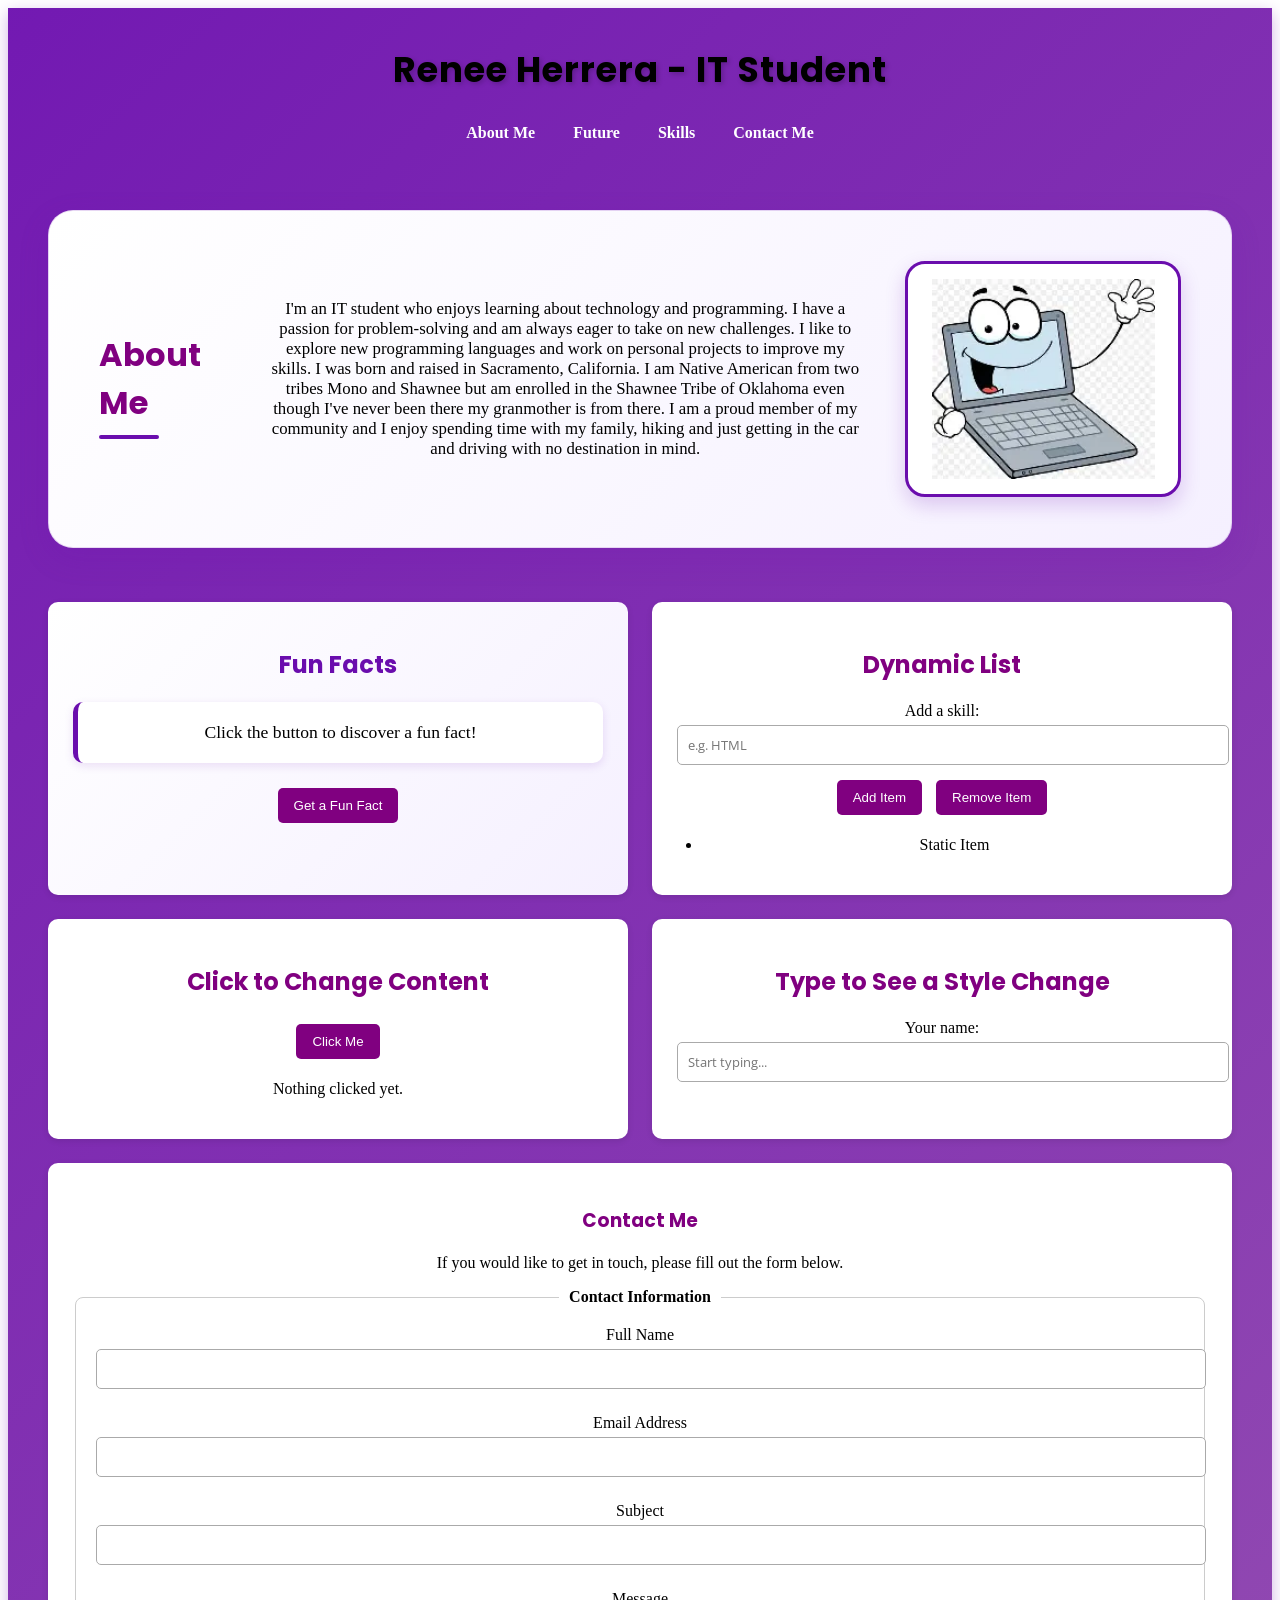
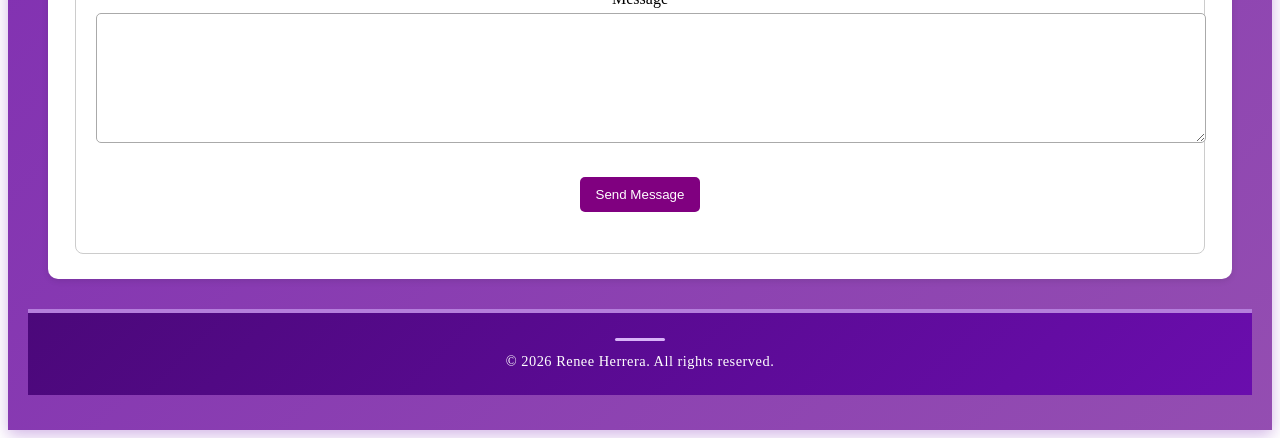
==== commit 9a557cb2: "Remove contact.html file to streamline project structure" ====
--- a/index.html
+++ b/index.html
@@ -25,7 +25,7 @@
         <li><a href="index.html">About Me</a></li>
         <li><a href="future.html">Future</a></li>
         <li><a href="skills.html">Skills</a></li>
-        <li><a href="contact.html">Contact Me</a></li>
+        <li><a href="#contact">Contact Me</a></li>
     </ul>
 </nav>
 
@@ -124,6 +124,17 @@
                 placeholder="Start typing...">
         </section>
 
+<!-- Contact Form --> <section id="contact" class="full-width"> <h3>Contact Me</h3> <p> If you would like to get in touch, please fill out the form below. </p> <form id="contact-form" novalidate> <fieldset> <legend>Contact Information</legend> <!-- Full Name --> <div class="form-group"> <label for="contact-name"> Full Name </label> <input type="text" id="contact-name" name="name" autocomplete="name" required aria-describedby="contact-name-error"> <p id="contact-name-error" class="error-message"> </p> </div> <!-- Email --> <div class="form-group"> <label for="contact-email"> Email Address </label> <input type="email" id="contact-email" name="email" autocomplete="email" required aria-describedby="contact-email-error"> <p id="contact-email-error" class="error-message"> </p> </div> <!-- Subject --> <div class="form-group"> <label for="subject"> Subject </label> <input type="text" id="subject" name="subject" required aria-describedby="subject-error"> <p id="subject-error" class="error-message"> </p> </div> <!-- Message --> <div class="form-group"> <label for="contact-message"> Message </label> <textarea id="contact-message" name="message" rows="6" required aria-describedby="contact-message-error"></textarea> <p id="contact-message-error" class="error-message"> </p> </div> <!-- Submit --> <button type="submit"> Send Message </button> <p id="success-message" class="success-message"> </p> </fieldset>
+
+
+
+
+
+
+
+
+
+
 
                    
 
